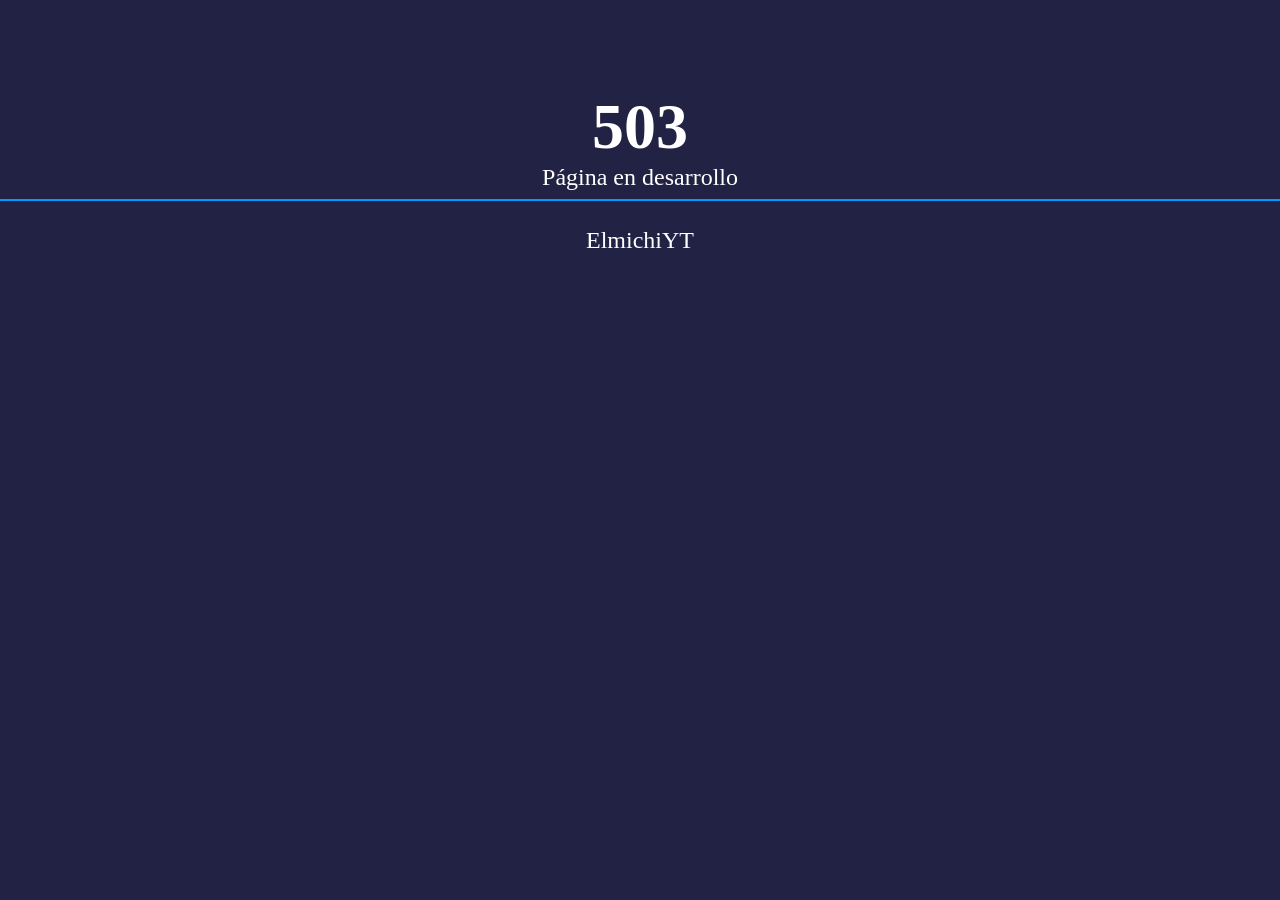
==== index.html @ 76be04ae "update" ====
<!DOCTYPE html>
<html lang="es">
<head>
    <title>GeraBoxCC &mdash; En desarrollo</title>
    <meta name="viewport" content="width=device-width,initial-scale=1">
    <meta charset="UTF-8">
    <link rel="stylesheet" href="style.css">
</head>
<body>
    
    <div class="content">
        <h1>503</h1>
        <p>Página en desarrollo</p>
        <hr color="#09f"><br>
        <a class="autor" href="https://elmichiyt.github.io/" target="_blank">ElmichiYT</a>
    </div>

</body>
</html>
---- style.css ----
@import url(https://elmichiyt.github.io/cdn/fonts/file.css);

body {
    background: #224;
    color: white;
    font-family: 'Inter';
    text-align: center;
    margin: 0;
    padding: 0;
    height: 50vh;
}

/* Link style */
.autor { font-family: 'ClassiCube'; color: white; text-decoration: none; font-size: 24px; }
.autor:hover { text-decoration: underline; }

h1 { font-size: 64px; }
p { font-size: 24px; }
h1, p { margin: 0; }

.content {
    margin-top: 10vh;
}
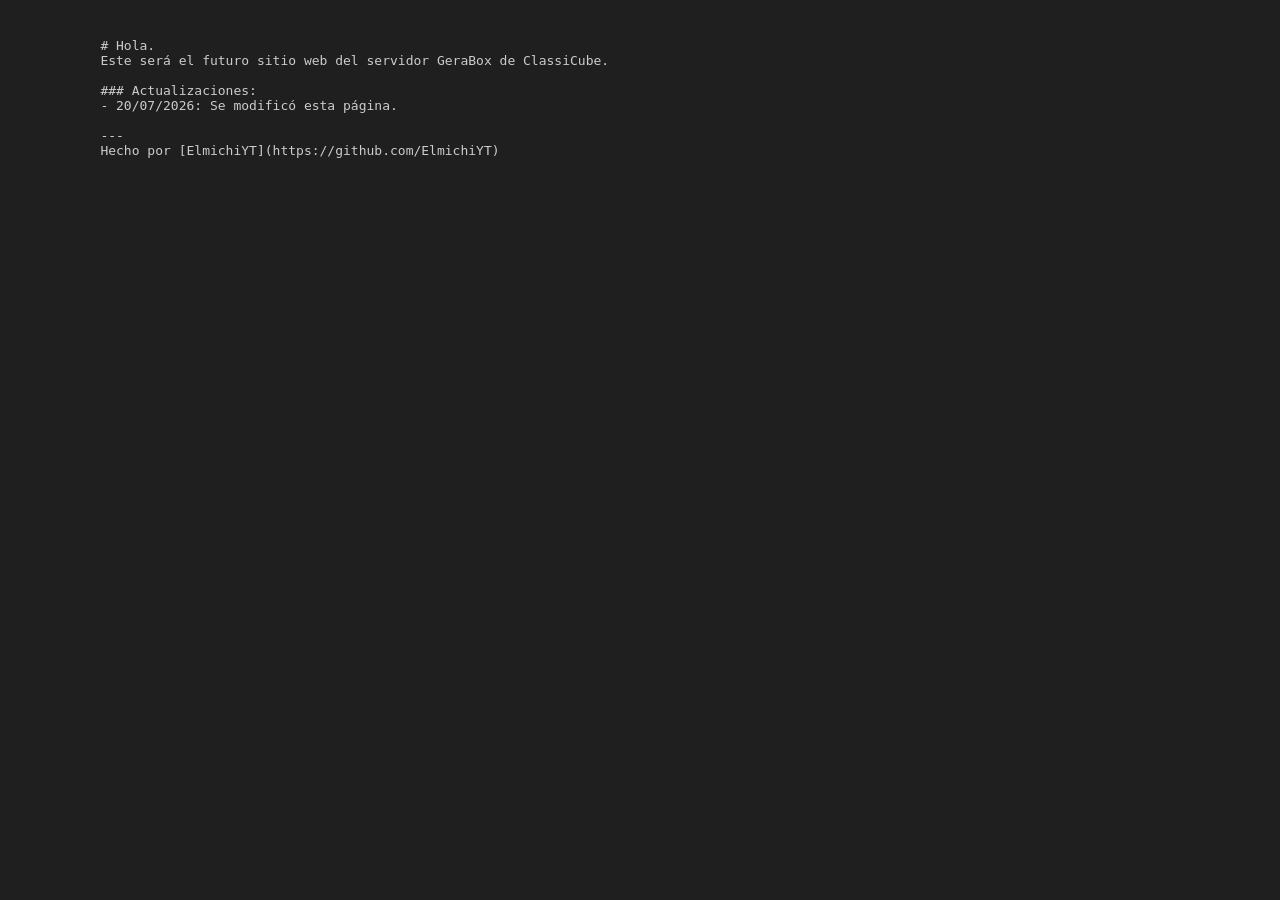
==== commit b857c5b9: "yeh" ====
--- a/index.html
+++ b/index.html
@@ -5,15 +5,18 @@
     <meta name="viewport" content="width=device-width,initial-scale=1">
     <meta charset="UTF-8">
     <link rel="stylesheet" href="style.css">
+    <script src="https://elmichiyt.github.io/cdn/scripts/NA2/md.js"></script>
 </head>
 <body>
-    
-    <div class="content">
-        <h1>503</h1>
-        <p>Página en desarrollo</p>
-        <hr color="#09f"><br>
-        <a class="autor" href="https://elmichiyt.github.io/" target="_blank">ElmichiYT</a>
-    </div>
+    <pre>
+        # Hola.
+        Este será el futuro sitio web del servidor GeraBox de ClassiCube.
 
+        ### Actualizaciones:
+        - 20/07/2026: Se modificó esta página.
+
+        ---
+        Hecho por [ElmichiYT](https://github.com/ElmichiYT)
+    </pre>
 </body>
 </html>
--- a/style.css
+++ b/style.css
@@ -1,23 +1,12 @@
 @import url(https://elmichiyt.github.io/cdn/fonts/file.css);
 
 body {
-    background: #224;
-    color: white;
+    background: #1f1f1f;
+    color: #cccccc;
     font-family: 'Inter';
-    text-align: center;
-    margin: 0;
-    padding: 0;
-    height: 50vh;
+    margin: 1cm;
 }
 
 /* Link style */
-.autor { font-family: 'ClassiCube'; color: white; text-decoration: none; font-size: 24px; }
-.autor:hover { text-decoration: underline; }
-
-h1 { font-size: 64px; }
-p { font-size: 24px; }
-h1, p { margin: 0; }
-
-.content {
-    margin-top: 10vh;
-}+a { color: #09f; text-decoration: none; }
+a:hover { text-decoration: underline; }
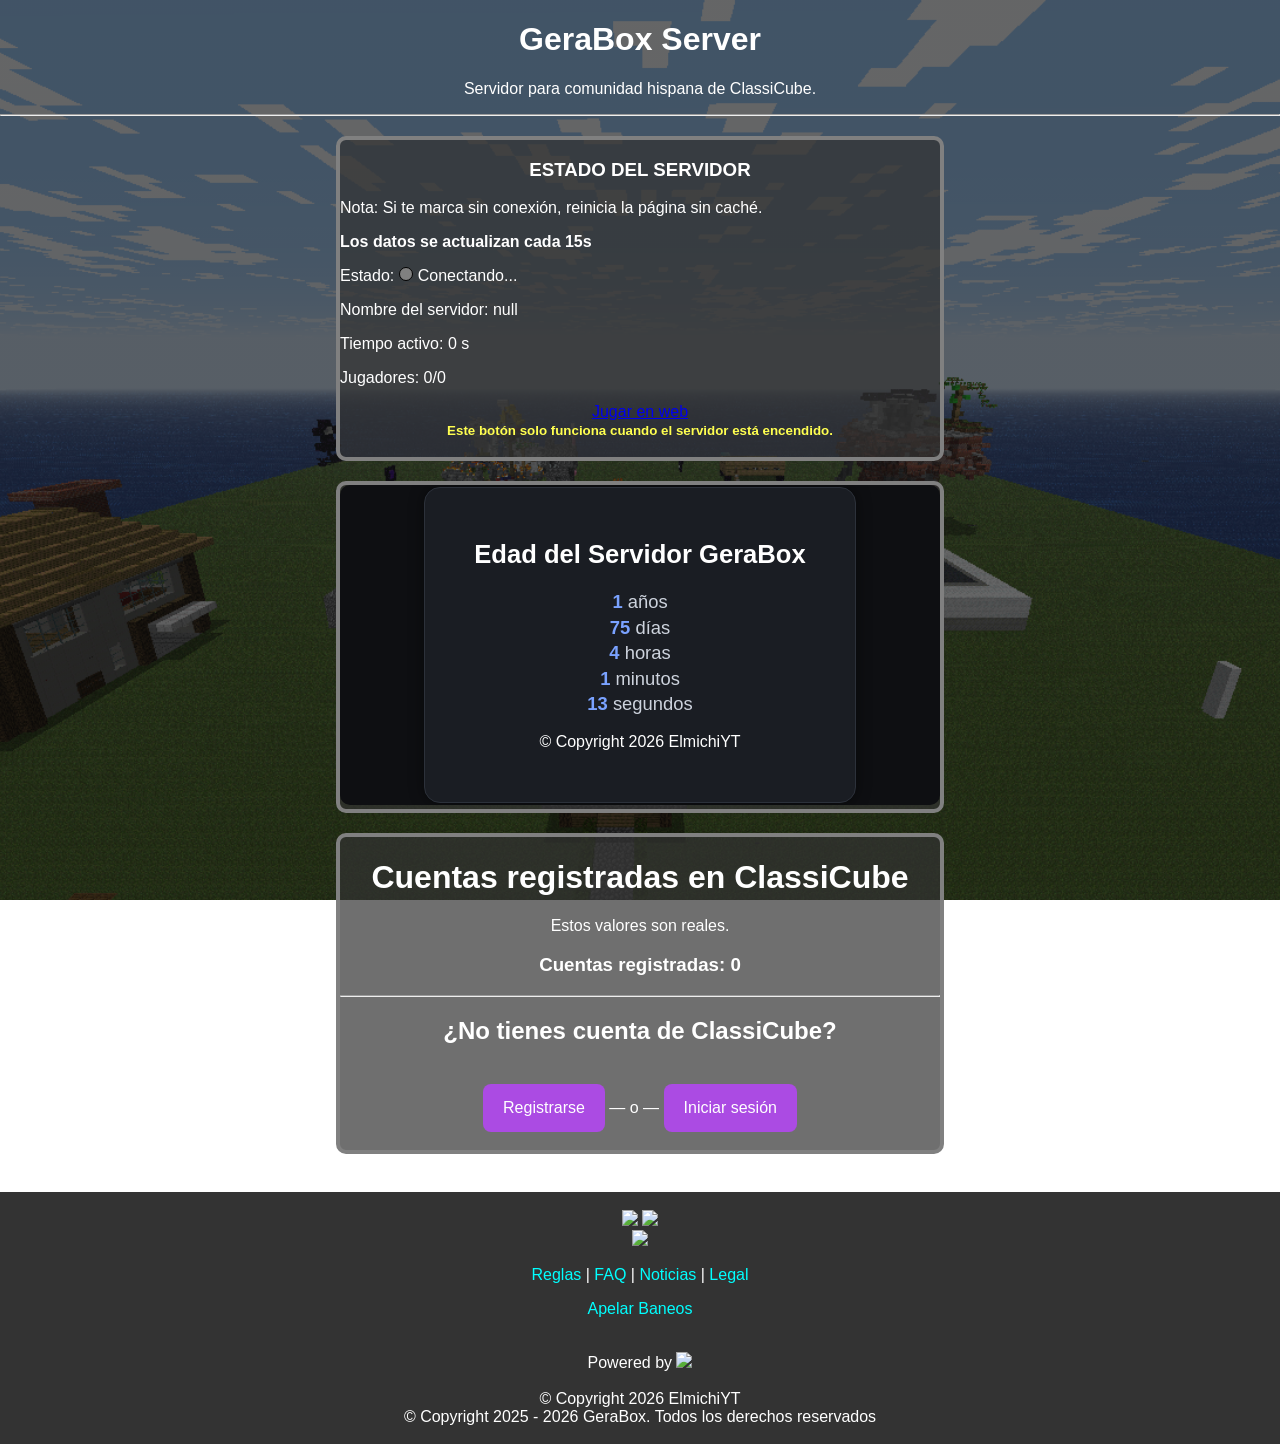
==== commit 5a9b875b: "Website update" ====
--- a/index.html
+++ b/index.html
@@ -1,22 +1,84 @@
+<!-- https://www.youtube.com/@El_michiYouTube -->
+<!-- Creado por ElmichiYT -->
+<!-- Mrcoli, si ves esto CHINGA TODA TU PUTA MADRE CABRÓN -->
+<!-- Copyright 2026 ElmichiYT. Todos los derechos reservados -->
+
 <!DOCTYPE html>
-<html lang="es">
+<html lang="es_MX">
 <head>
-    <title>GeraBoxCC &mdash; En desarrollo</title>
-    <meta name="viewport" content="width=device-width,initial-scale=1">
-    <meta charset="UTF-8">
-    <link rel="stylesheet" href="style.css">
-    <script src="https://elmichiyt.github.io/cdn/scripts/NA2/md.js"></script>
+    <title>GeraBox Server | ClassiCube</title>
+	<meta charset="UTF-8">
+	<meta name="viewport" content="initial-scale=1,minimum-scale=1,width=device-width,interactive-widget=resizes-content,viewport-fit=cover">
+	<!-- Web tags -->
+	<meta property="og:title" content="GeraBox Server | ClassiCube | ElmichiYT">
+	<meta property="og:type" content="website">
+	<meta property="og:url" content="https://elmichiyt.github.io/GeraBox/">
+	<meta property="og:description" content="Servidor de ClassiCube hispano.">
+	<meta property="og:locale" content="es_MX">
+    <!-- Web tags END -->
+	<link rel="icon" href="icon.png">
+	<link rel="stylesheet" href="style.css">
+	<link rel="stylesheet" href="https://elmichiyt.github.io/src/css/style.css">
+	<link rel="stylesheet" href="https://elmichiyt.github.io/src/extras.css">
 </head>
 <body>
-    <pre>
-        # Hola.
-        Este será el futuro sitio web del servidor GeraBox de ClassiCube.
-
-        ### Actualizaciones:
-        - 20/07/2026: Se modificó esta página.
-
-        ---
-        Hecho por [ElmichiYT](https://github.com/ElmichiYT)
-    </pre>
+	<div align="center">
+        <h1>GeraBox Server</h3>
+		<p>Servidor para comunidad hispana de ClassiCube.</p>
+	    <hr>
+    </div>
+	<div class="data">
+        <h3 align="center">ESTADO DEL SERVIDOR</h3>
+		<p></strong>Nota: Si te marca sin conexión, reinicia la página sin caché.</strong></p>
+	   	<p><strong>Los datos se actualizan cada 15s</strong></p>
+        <p>Estado: <span id="status-indicator" class="status-dot dot-na"></span><span id="status-text">Conectando...</span></p>
+		<p>Nombre del servidor: <span id="server-name">null</span></p>
+		<p>Tiempo activo: <span id="server-time">0 s</span></p>
+		<p>Jugadores: <span id="player-count">0/0</p>
+		<div align="center">
+		    <a class="btn" href="http://www.classicube.net/server/play/c9b700fa781a1c73ce4821e39965ea4c/" target="_blank">Jugar en web</a>
+			<br>
+			<small style="color: #FFFF50;"><strong>Este botón solo funciona cuando el servidor está encendido.</strong></small>
+		</div>
+		<br>
+	</div>
+	<div class="data">
+	    <iframe src="ServerTime\index.html" width="100%" height="320"></iframe>
+	</div>
+	
+	<div align="center" class="data">
+    	<h1>Cuentas registradas en ClassiCube</h1>
+		<p>Estos valores son reales.</p>
+		<h3>Cuentas registradas: <span id="accounts">0</span></h3>
+		<hr>
+		<h2>¿No tienes cuenta de ClassiCube?</h2>
+		<a class="cc" href="https://www.classicube.net/acc/register/">Registrarse</a> &mdash; o &mdash; <a class="cc" href="https://www.classicube.net/acc/login/">Iniciar sesión</a>
+		<br><br>
+	</div>
+	<br>
+	<div align="center" class="down-banner">
+	    <br>
+		<!-- Tags Start -->
+	    <img src="https://badgen.net/discord/members/HbWgf3adSn?icon=discord">
+		<img src="https://badgen.net/discord/online-members/HbWgf3adSn?icon=discord">
+		<br>
+		<a href="https://www.github.com/?utm_source=elmichiyt.github.io"><img src="https://badgen.net/badge/Powered%20by/GitHub/555?icon=github"></a>
+		<!-- Tags End -->
+		<br>
+		<p><a class="footer-btn" href="rules/">Reglas</a> | <a class="footer-btn" href="FAQ/">FAQ</a> | <a class="footer-btn" href="news/">Noticias</a> | <a class="footer-btn" href="legal/">Legal</a></p>
+		<p><a class="footer-btn" href="https://forms.gle/LBHKwdveG4gShiaU8" target="_blank">Apelar Baneos</a></p>
+		<br>
+	    <small style="font-size: 16px;">Powered by <img src="https://elmichiyt.github.io/src/images/svg/cloudflare_light.svg" width="116"></small><br>
+		<br>
+		<small style="font-size: 16px;">&copy; Copyright 2026 ElmichiYT</small><br>
+		<small style="font-size: 16px;">&copy; Copyright 2025 - 2026 GeraBox. Todos los derechos reservados</small>
+		<br>
+		<br>
+	</div>
+	
+	<!-- Scripts -->
+	<script src="https://elmichiyt.github.io/src/services/gbStatus.js"></script>
+	<script src="https://elmichiyt.github.io/src/scripts/classicube-accounts-count.js"></script>
+	<!-- ======= -->
 </body>
 </html>
--- a/style.css
+++ b/style.css
@@ -1,12 +1,69 @@
-@import url(https://elmichiyt.github.io/cdn/fonts/file.css);
-
 body {
-    background: #1f1f1f;
-    color: #cccccc;
-    font-family: 'Inter';
-    margin: 1cm;
+	background-image: linear-gradient(rgba(0, 0, 0, 0.6), rgba(0, 0, 0, 0.6)), url('assets/images/bg.png');
+	background-repeat: no-repeat;
+	background-attachment: fixed;
+	background-size: cover;
+    background-position: center; z-index: -2;
+	color: #fff;
+    font-family: Arial, Roboto;
+	margin: 0;
+	padding: 0;
 }
 
-/* Link style */
-a { color: #09f; text-decoration: none; }
-a:hover { text-decoration: underline; }+.status-dot {
+    height: 12px;
+    width: 12px;
+    border-radius: 50%;
+    display: inline-block;
+    margin-right: 5px;
+}
+
+.dot-on { background-color: #53FC18; border: 1px solid black; }
+.dot-off { background-color: #ff4444; border: 1px solid black; }
+.dot-na { background-color: gray; border: 1px solid black; }
+.dot-war { background-color: #FFFF50; border: 1px solid black }
+
+.data {
+    border: 4px solid gray;
+    border-radius: 10px;
+    max-width: 600px;
+    margin: 20px auto;
+    background-color: rgba(50,50,50,0.7);
+}
+
+.down-banner {
+	background-color: #333;
+    bottom: 0;
+    left: 0;
+    width: 100%;
+}
+
+iframe {
+	border: none;
+    border-radius: 10px;
+	width: 128;
+	height: 128;
+}
+
+.footer-btn {
+    color: cyan;
+    text-decoration: none;
+}
+
+.cc {
+	display: inline-block;
+	margin-top: 20px;
+	padding: 15px 20px;
+	background: #AB4BE3;
+	color: white;
+	text-decoration: none;
+	border-radius: 8px;
+	transition: 0.2s;
+}
+
+.cc:hover {
+	background: #78369E;
+	scale: 1.05;
+}
+
+/* made with Notepad++ */
